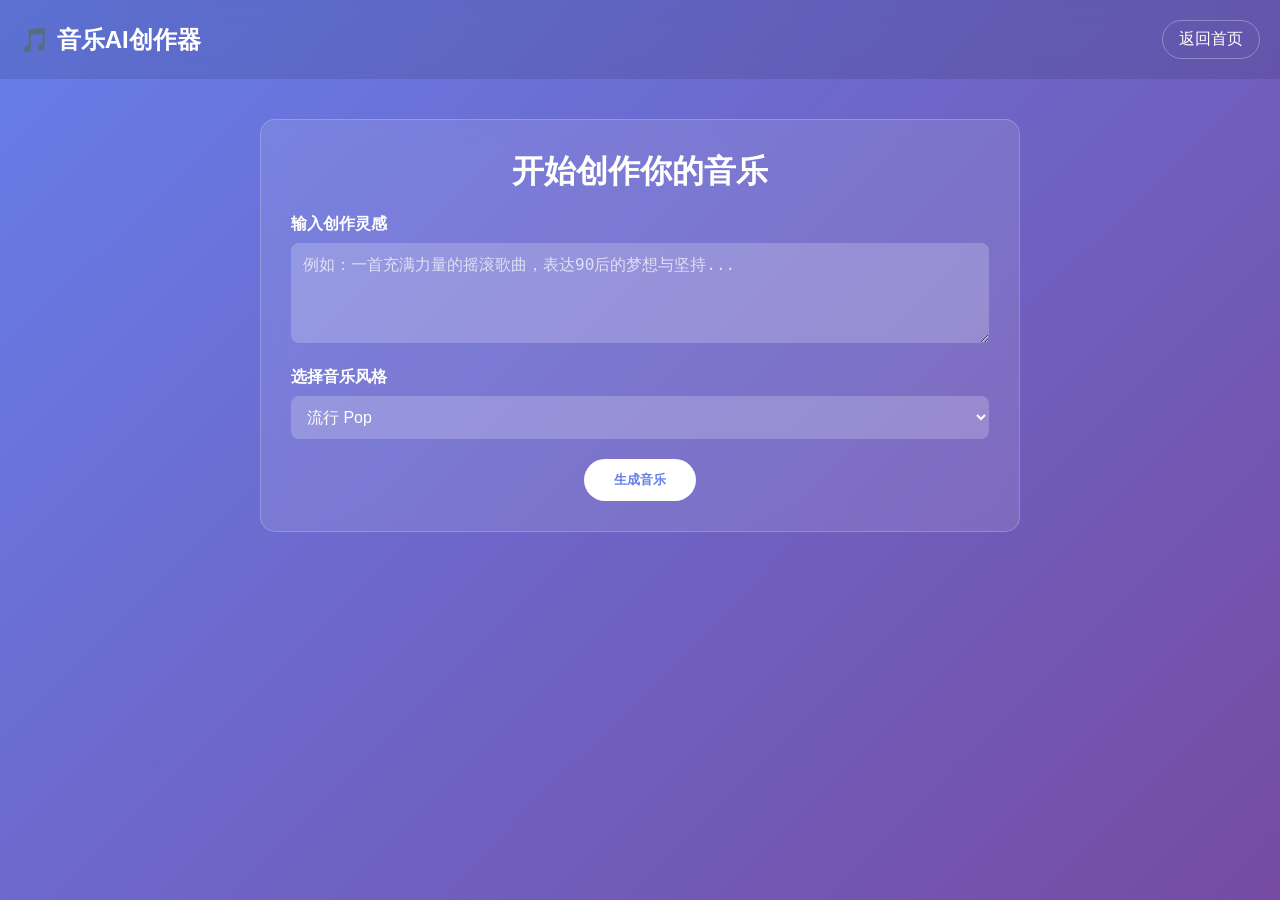
==== index.html @ 14db5ac3 "Update index.html" ====
<!DOCTYPE html>
<html lang="zh-CN">
<head>
    <meta charset="UTF-8">
    <meta name="viewport" content="width=device-width, initial-scale=1.0">
    <title>音乐AI创作器 - 创作页面</title>
    <style>
        * {
            margin: 0;
            padding: 0;
            box-sizing: border-box;
        }
        body {
            font-family: 'Segoe UI', Tahoma, Geneva, Verdana, sans-serif;
            background: linear-gradient(135deg, #667eea 0%, #764ba2 100%);
            min-height: 100vh;
            color: #fff;
        }
        .header {
            padding: 20px;
            background: rgba(0, 0, 0, 0.1);
            backdrop-filter: blur(10px);
            display: flex;
            justify-content: space-between;
            align-items: center;
        }
        .logo {
            font-size: 1.5rem;
            font-weight: bold;
        }
        .back-btn {
            color: #fff;
            text-decoration: none;
            padding: 8px 16px;
            border: 1px solid rgba(255, 255, 255, 0.3);
            border-radius: 20px;
            transition: all 0.3s ease;
        }
        .back-btn:hover {
            background: rgba(255, 255, 255, 0.2);
        }
        .container {
            max-width: 800px;
            margin: 40px auto;
            padding: 0 20px;
        }
        .card {
            background: rgba(255, 255, 255, 0.1);
            backdrop-filter: blur(10px);
            padding: 30px;
            border-radius: 15px;
            margin-bottom: 20px;
            border: 1px solid rgba(255, 255, 255, 0.2);
        }
        h1 {
            font-size: 2rem;
            margin-bottom: 20px;
            text-align: center;
        }
        .input-group {
            margin-bottom: 20px;
        }
        label {
            display: block;
            margin-bottom: 8px;
            font-weight: bold;
        }
        input, textarea, select {
            width: 100%;
            padding: 12px;
            border: none;
            border-radius: 8px;
            background: rgba(255, 255, 255, 0.2);
            color: #fff;
            font-size: 1rem;
        }
        input::placeholder, textarea::placeholder {
            color: rgba(255, 255, 255, 0.7);
        }
        .btn-group {
            display: flex;
            gap: 10px;
            justify-content: center;
        }
        .btn {
            padding: 12px 30px;
            background: #fff;
            color: #667eea;
            text-decoration: none;
            border-radius: 50px;
            font-weight: bold;
            border: none;
            cursor: pointer;
            transition: all 0.3s ease;
        }
        .btn:hover {
            transform: translateY(-3px);
            box-shadow: 0 6px 20px rgba(0, 0, 0, 0.15);
        }
        .output {
            background: rgba(0, 0, 0, 0.2);
            padding: 20px;
            border-radius: 8px;
            margin-top: 20px;
            white-space: pre-wrap;
        }
    </style>
</head>
<body>
    <div class="header">
        <div class="logo">🎵 音乐AI创作器</div>
        <a href=" " class="back-btn">返回首页</a >
    </div>
    <div class="container">
        <div class="card">
            <h1>开始创作你的音乐</h1>
            <div class="input-group">
                <label for="prompt">输入创作灵感</label>
                <textarea id="prompt" placeholder="例如：一首充满力量的摇滚歌曲，表达90后的梦想与坚持..." rows="4"></textarea>
            </div>
            <div class="input-group">
                <label for="genre">选择音乐风格</label>
                <select id="genre">
                    <option value="pop">流行 Pop</option>
                    <option value="rock">摇滚 Rock</option>
                    <option value="electronic">电子 Electronic</option>
                    <option value="classical">古典 Classical</option>
                    <option value="folk">民谣 Folk</option>
                </select>
            </div>
            <div class="btn-group">
                <button class="btn" onclick="generateMusic()">生成音乐</button>
            </div>
            <div id="output" class="output" style="display: none;">
                正在生成中...
            </div>
        </div>
    </div>
    <script>
        function generateMusic() {
            const prompt = document.getElementById('prompt').value;
            const genre = document.getElementById('genre').value;
            const output = document.getElementById('output');
            
            if (!prompt) {
                alert('请输入创作灵感！');
                return;
            }
            
            output.style.display = 'block';
            output.textContent = `🎵 正在根据你的灵感生成 ${genre} 音乐...\n\n灵感：${prompt}\n\n（这里可以接入真实的AI音乐生成API）`;
        }
    </script>
</body>
</html>
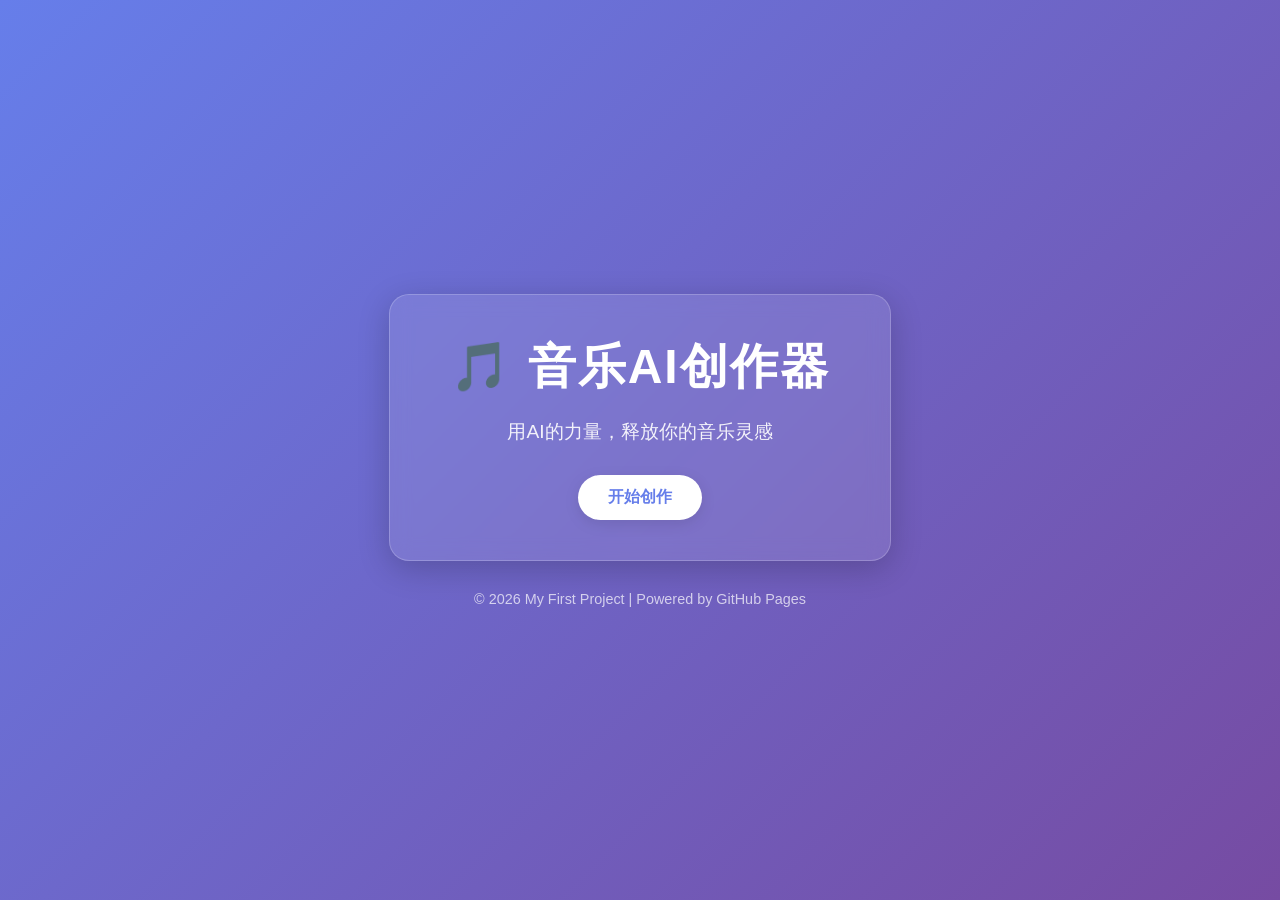
==== commit 01e27951: "Update index.html" ====
--- a/index.html
+++ b/index.html
@@ -3,7 +3,7 @@
 <head>
     <meta charset="UTF-8">
     <meta name="viewport" content="width=device-width, initial-scale=1.0">
-    <title>音乐AI创作器 - 创作页面</title>
+    <title>音乐AI创作器 - My First Project</title>
     <style>
         * {
             margin: 0;
@@ -14,142 +14,61 @@
             font-family: 'Segoe UI', Tahoma, Geneva, Verdana, sans-serif;
             background: linear-gradient(135deg, #667eea 0%, #764ba2 100%);
             min-height: 100vh;
+            display: flex;
+            flex-direction: column;
+            align-items: center;
+            justify-content: center;
             color: #fff;
         }
-        .header {
-            padding: 20px;
-            background: rgba(0, 0, 0, 0.1);
-            backdrop-filter: blur(10px);
-            display: flex;
-            justify-content: space-between;
-            align-items: center;
-        }
-        .logo {
-            font-size: 1.5rem;
-            font-weight: bold;
-        }
-        .back-btn {
-            color: #fff;
-            text-decoration: none;
-            padding: 8px 16px;
-            border: 1px solid rgba(255, 255, 255, 0.3);
-            border-radius: 20px;
-            transition: all 0.3s ease;
-        }
-        .back-btn:hover {
-            background: rgba(255, 255, 255, 0.2);
-        }
         .container {
-            max-width: 800px;
-            margin: 40px auto;
-            padding: 0 20px;
-        }
-        .card {
+            text-align: center;
             background: rgba(255, 255, 255, 0.1);
             backdrop-filter: blur(10px);
-            padding: 30px;
-            border-radius: 15px;
-            margin-bottom: 20px;
+            padding: 40px 60px;
+            border-radius: 20px;
+            box-shadow: 0 8px 32px rgba(0, 0, 0, 0.2);
             border: 1px solid rgba(255, 255, 255, 0.2);
         }
         h1 {
-            font-size: 2rem;
+            font-size: 3rem;
             margin-bottom: 20px;
-            text-align: center;
+            letter-spacing: 2px;
         }
-        .input-group {
-            margin-bottom: 20px;
-        }
-        label {
-            display: block;
-            margin-bottom: 8px;
-            font-weight: bold;
-        }
-        input, textarea, select {
-            width: 100%;
-            padding: 12px;
-            border: none;
-            border-radius: 8px;
-            background: rgba(255, 255, 255, 0.2);
-            color: #fff;
-            font-size: 1rem;
-        }
-        input::placeholder, textarea::placeholder {
-            color: rgba(255, 255, 255, 0.7);
-        }
-        .btn-group {
-            display: flex;
-            gap: 10px;
-            justify-content: center;
+        p {
+            font-size: 1.2rem;
+            margin-bottom: 30px;
+            opacity: 0.9;
         }
         .btn {
+            display: inline-block;
             padding: 12px 30px;
             background: #fff;
             color: #667eea;
             text-decoration: none;
             border-radius: 50px;
             font-weight: bold;
-            border: none;
-            cursor: pointer;
             transition: all 0.3s ease;
+            box-shadow: 0 4px 15px rgba(0, 0, 0, 0.1);
         }
         .btn:hover {
             transform: translateY(-3px);
             box-shadow: 0 6px 20px rgba(0, 0, 0, 0.15);
         }
-        .output {
-            background: rgba(0, 0, 0, 0.2);
-            padding: 20px;
-            border-radius: 8px;
-            margin-top: 20px;
-            white-space: pre-wrap;
+        .footer {
+            margin-top: 30px;
+            font-size: 0.9rem;
+            opacity: 0.7;
         }
     </style>
 </head>
 <body>
-    <div class="header">
-        <div class="logo">🎵 音乐AI创作器</div>
-        <a href=" " class="back-btn">返回首页</a >
+    <div class="container">
+        <h1>🎵 音乐AI创作器</h1>
+        <p>用AI的力量，释放你的音乐灵感</p >
+        <a href=" " class="btn">开始创作</a >
     </div>
-    <div class="container">
-        <div class="card">
-            <h1>开始创作你的音乐</h1>
-            <div class="input-group">
-                <label for="prompt">输入创作灵感</label>
-                <textarea id="prompt" placeholder="例如：一首充满力量的摇滚歌曲，表达90后的梦想与坚持..." rows="4"></textarea>
-            </div>
-            <div class="input-group">
-                <label for="genre">选择音乐风格</label>
-                <select id="genre">
-                    <option value="pop">流行 Pop</option>
-                    <option value="rock">摇滚 Rock</option>
-                    <option value="electronic">电子 Electronic</option>
-                    <option value="classical">古典 Classical</option>
-                    <option value="folk">民谣 Folk</option>
-                </select>
-            </div>
-            <div class="btn-group">
-                <button class="btn" onclick="generateMusic()">生成音乐</button>
-            </div>
-            <div id="output" class="output" style="display: none;">
-                正在生成中...
-            </div>
-        </div>
+    <div class="footer">
+        &copy; 2026 My First Project | Powered by GitHub Pages
     </div>
-    <script>
-        function generateMusic() {
-            const prompt = document.getElementById('prompt').value;
-            const genre = document.getElementById('genre').value;
-            const output = document.getElementById('output');
-            
-            if (!prompt) {
-                alert('请输入创作灵感！');
-                return;
-            }
-            
-            output.style.display = 'block';
-            output.textContent = `🎵 正在根据你的灵感生成 ${genre} 音乐...\n\n灵感：${prompt}\n\n（这里可以接入真实的AI音乐生成API）`;
-        }
-    </script>
 </body>
 </html>
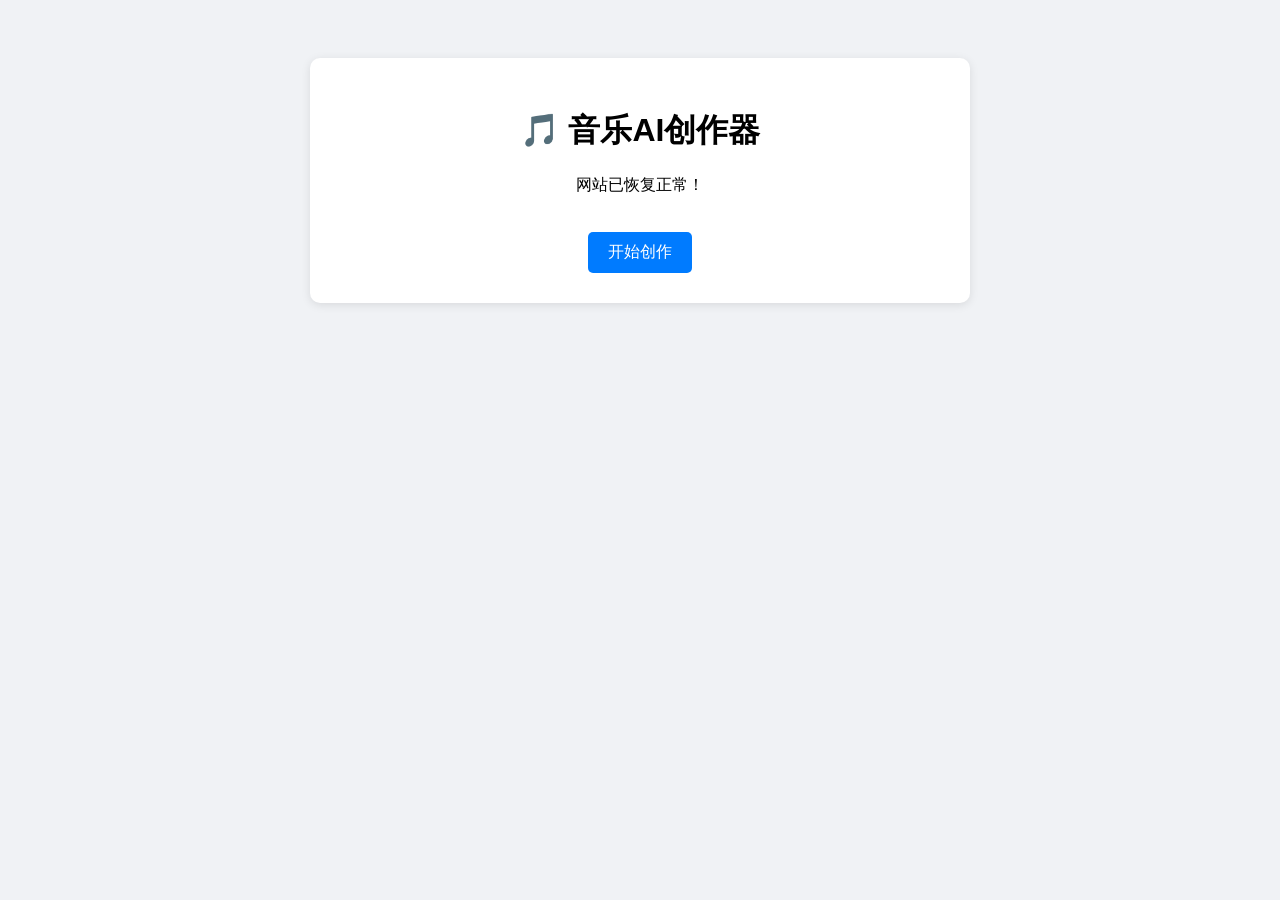
==== commit 868b8c10: "Update index.html" ====
--- a/index.html
+++ b/index.html
@@ -3,72 +3,38 @@
 <head>
     <meta charset="UTF-8">
     <meta name="viewport" content="width=device-width, initial-scale=1.0">
-    <title>音乐AI创作器 - My First Project</title>
+    <title>音乐AI创作器</title>
     <style>
-        * {
-            margin: 0;
-            padding: 0;
-            box-sizing: border-box;
-        }
         body {
-            font-family: 'Segoe UI', Tahoma, Geneva, Verdana, sans-serif;
-            background: linear-gradient(135deg, #667eea 0%, #764ba2 100%);
-            min-height: 100vh;
-            display: flex;
-            flex-direction: column;
-            align-items: center;
-            justify-content: center;
-            color: #fff;
+            font-family: sans-serif;
+            text-align: center;
+            padding-top: 50px;
+            background: #f0f2f5;
         }
         .container {
-            text-align: center;
-            background: rgba(255, 255, 255, 0.1);
-            backdrop-filter: blur(10px);
-            padding: 40px 60px;
-            border-radius: 20px;
-            box-shadow: 0 8px 32px rgba(0, 0, 0, 0.2);
-            border: 1px solid rgba(255, 255, 255, 0.2);
+            max-width: 600px;
+            margin: 0 auto;
+            background: white;
+            padding: 30px;
+            border-radius: 10px;
+            box-shadow: 0 2px 10px rgba(0,0,0,0.1);
         }
-        h1 {
-            font-size: 3rem;
-            margin-bottom: 20px;
-            letter-spacing: 2px;
-        }
-        p {
-            font-size: 1.2rem;
-            margin-bottom: 30px;
-            opacity: 0.9;
-        }
-        .btn {
+        a {
             display: inline-block;
-            padding: 12px 30px;
-            background: #fff;
-            color: #667eea;
+            margin-top: 20px;
+            padding: 10px 20px;
+            background: #007bff;
+            color: white;
             text-decoration: none;
-            border-radius: 50px;
-            font-weight: bold;
-            transition: all 0.3s ease;
-            box-shadow: 0 4px 15px rgba(0, 0, 0, 0.1);
-        }
-        .btn:hover {
-            transform: translateY(-3px);
-            box-shadow: 0 6px 20px rgba(0, 0, 0, 0.15);
-        }
-        .footer {
-            margin-top: 30px;
-            font-size: 0.9rem;
-            opacity: 0.7;
+            border-radius: 5px;
         }
     </style>
 </head>
 <body>
     <div class="container">
         <h1>🎵 音乐AI创作器</h1>
-        <p>用AI的力量，释放你的音乐灵感</p >
-        <a href=" " class="btn">开始创作</a >
-    </div>
-    <div class="footer">
-        &copy; 2026 My First Project | Powered by GitHub Pages
+        <p>网站已恢复正常！</p >
+        <a href=" ">开始创作</a >
     </div>
 </body>
 </html>
